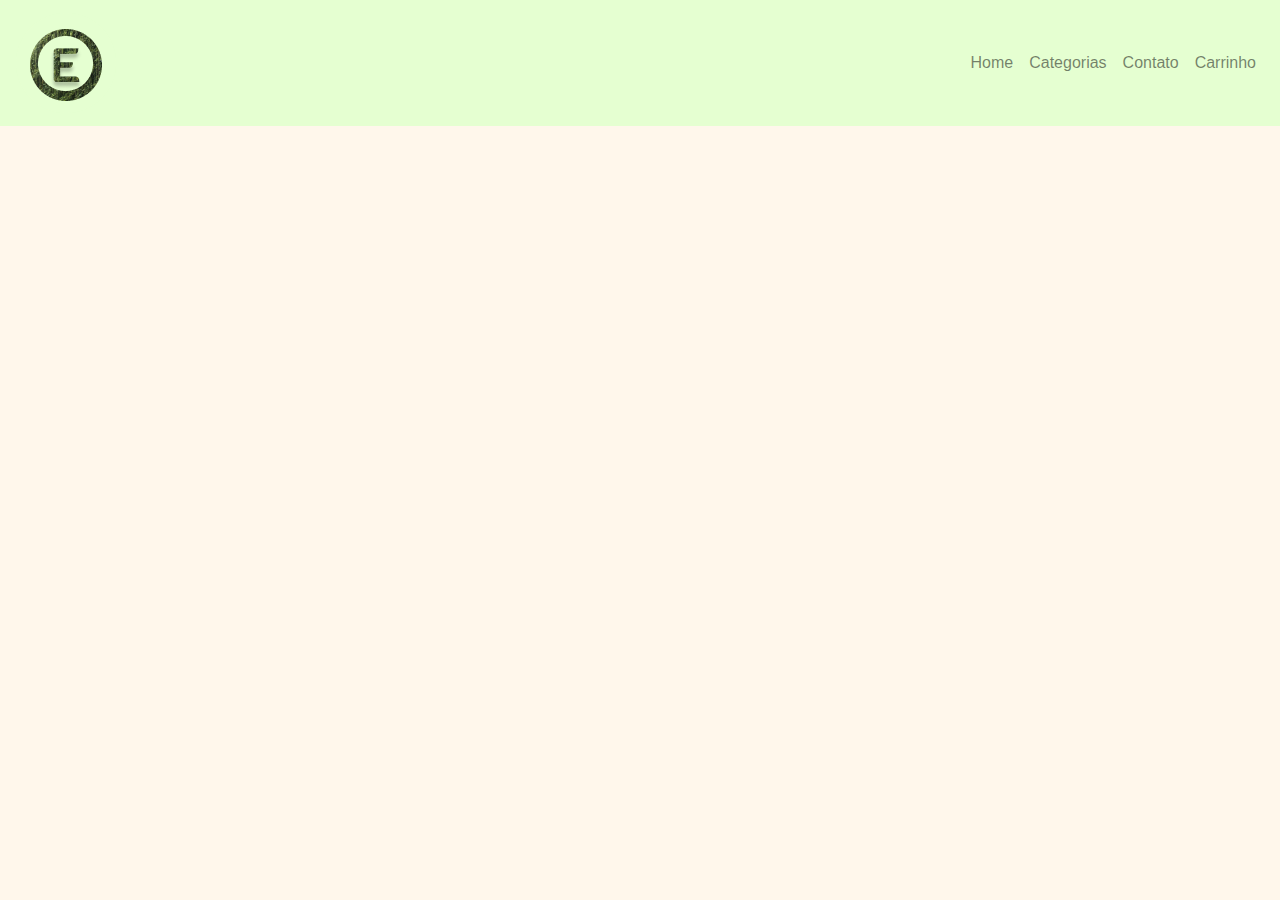
==== index.html @ f57ad3b7 "navbar added" ====
<!DOCTYPE html>
<html lang="pt">
<head>
    <meta charset="UTF-8">
    <meta name="viewport" content="width=device-width, initial-scale=1.0">
    <title>Página Inicial</title>
    <link href="https://stackpath.bootstrapcdn.com/bootstrap/4.5.2/css/bootstrap.min.css" rel="stylesheet">
    <link rel="stylesheet" href="css/style.css">
</head>
<body>
    <!-- Header -->
    <header class="navbar navbar-expand-lg navbar-light" >
        <a class="navbar-brand" href="#">
            <img src="assets/Mask group.png" alt="Logo">
        </a>
        <button class="navbar-toggler" type="button" data-toggle="collapse" data-target="#navbarNav" aria-controls="navbarNav" aria-expanded="false" aria-label="Toggle navigation">
            <span class="navbar-toggler-icon"></span>
        </button>
        <div class="collapse navbar-collapse" id="navbarNav">
            <ul class="navbar-nav ml-auto">
                <li class="nav-item"><a class="nav-link" href="#">Home</a></li>
                <li class="nav-item"><a class="nav-link" href="#">Categorias</a></li>
                <li class="nav-item"><a class="nav-link" href="#">Contato</a></li>
                <li class="nav-item"><a class="nav-link" href="#"><i class="fas fa-shopping-cart"></i> Carrinho</a></li>
            </ul>
        </div>
    </header>

    <script src="https://code.jquery.com/jquery-3.5.1.slim.min.js"></script>
    <script src="https://cdn.jsdelivr.net/npm/@popperjs/core@2.9.2/dist/umd/popper.min.js"></script>
    <script src="https://stackpath.bootstrapcdn.com/bootstrap/4.5.2/js/bootstrap.min.js"></script>
</body>
</html>
---- css/style.css ----
*{
    margin: 0;
    padding: 0;
    box-sizing: border-box;
}

body{
    background-color: rgb(255, 247, 235);
    display: grid;
    grid-template-areas: 
    "header header header"
    ". . ."
    ". . .";
    grid-template-columns: 1fr auto 1fr;
    grid-template-rows: repeat(6,1fr);
}
header{
    grid-area: header;
    background-color:#E5FFD1
}

footer{
    background-color: black;
}
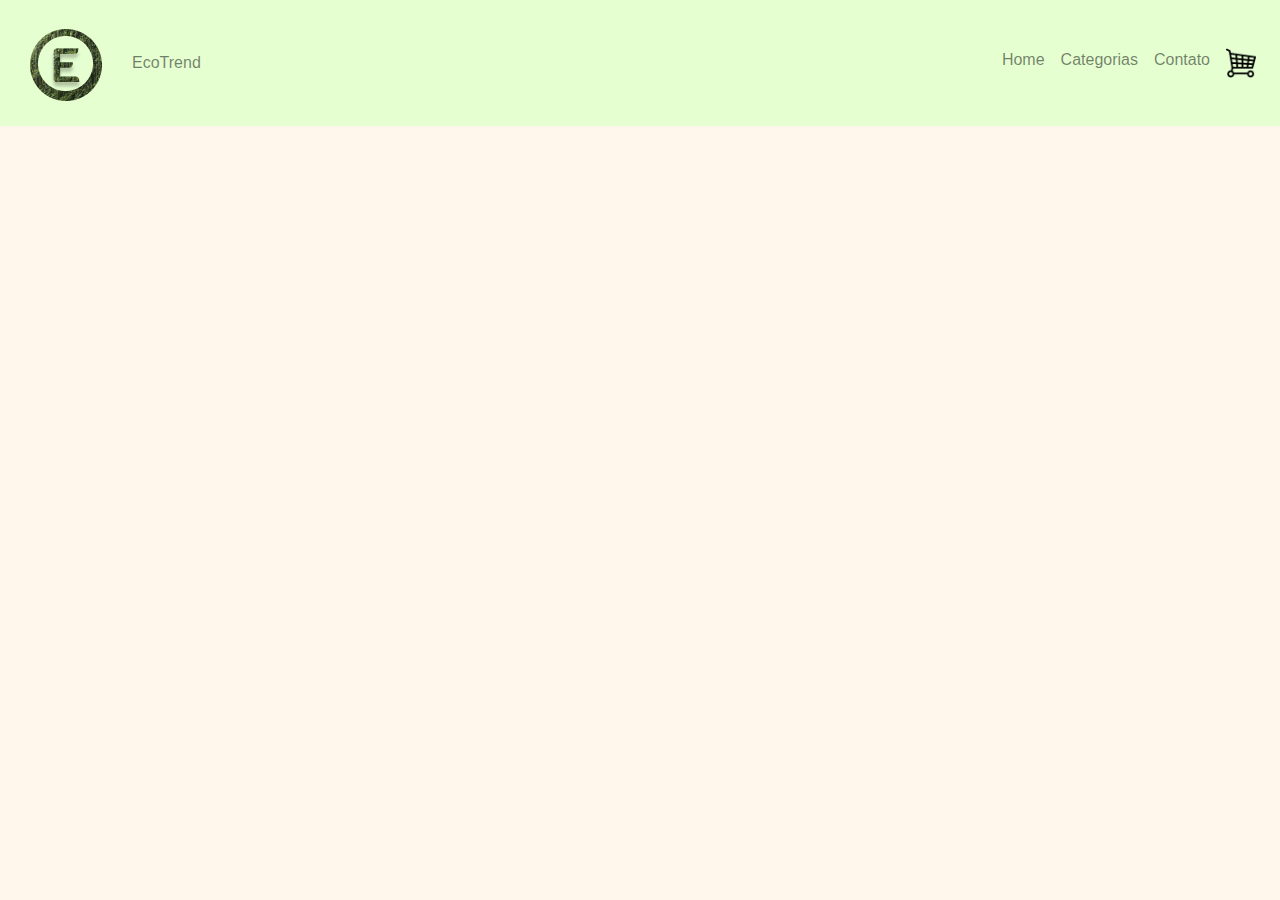
==== commit f6ef00b7: "added icon into navbar" ====
--- a/index.html
+++ b/index.html
@@ -13,6 +13,7 @@
         <a class="navbar-brand" href="#">
             <img src="assets/Mask group.png" alt="Logo">
         </a>
+        <span class="navbar-text logoName">EcoTrend</span>
         <button class="navbar-toggler" type="button" data-toggle="collapse" data-target="#navbarNav" aria-controls="navbarNav" aria-expanded="false" aria-label="Toggle navigation">
             <span class="navbar-toggler-icon"></span>
         </button>
@@ -21,7 +22,7 @@
                 <li class="nav-item"><a class="nav-link" href="#">Home</a></li>
                 <li class="nav-item"><a class="nav-link" href="#">Categorias</a></li>
                 <li class="nav-item"><a class="nav-link" href="#">Contato</a></li>
-                <li class="nav-item"><a class="nav-link" href="#"><i class="fas fa-shopping-cart"></i> Carrinho</a></li>
+                <li class="nav-item"><a class="nav-link" href="#"><i class="fas fa-shopping-cart"></i> <img src="assets/shopping-cart.png" alt="cart" style="width: 30px; height: 30px;"></a></li>
             </ul>
         </div>
     </header>
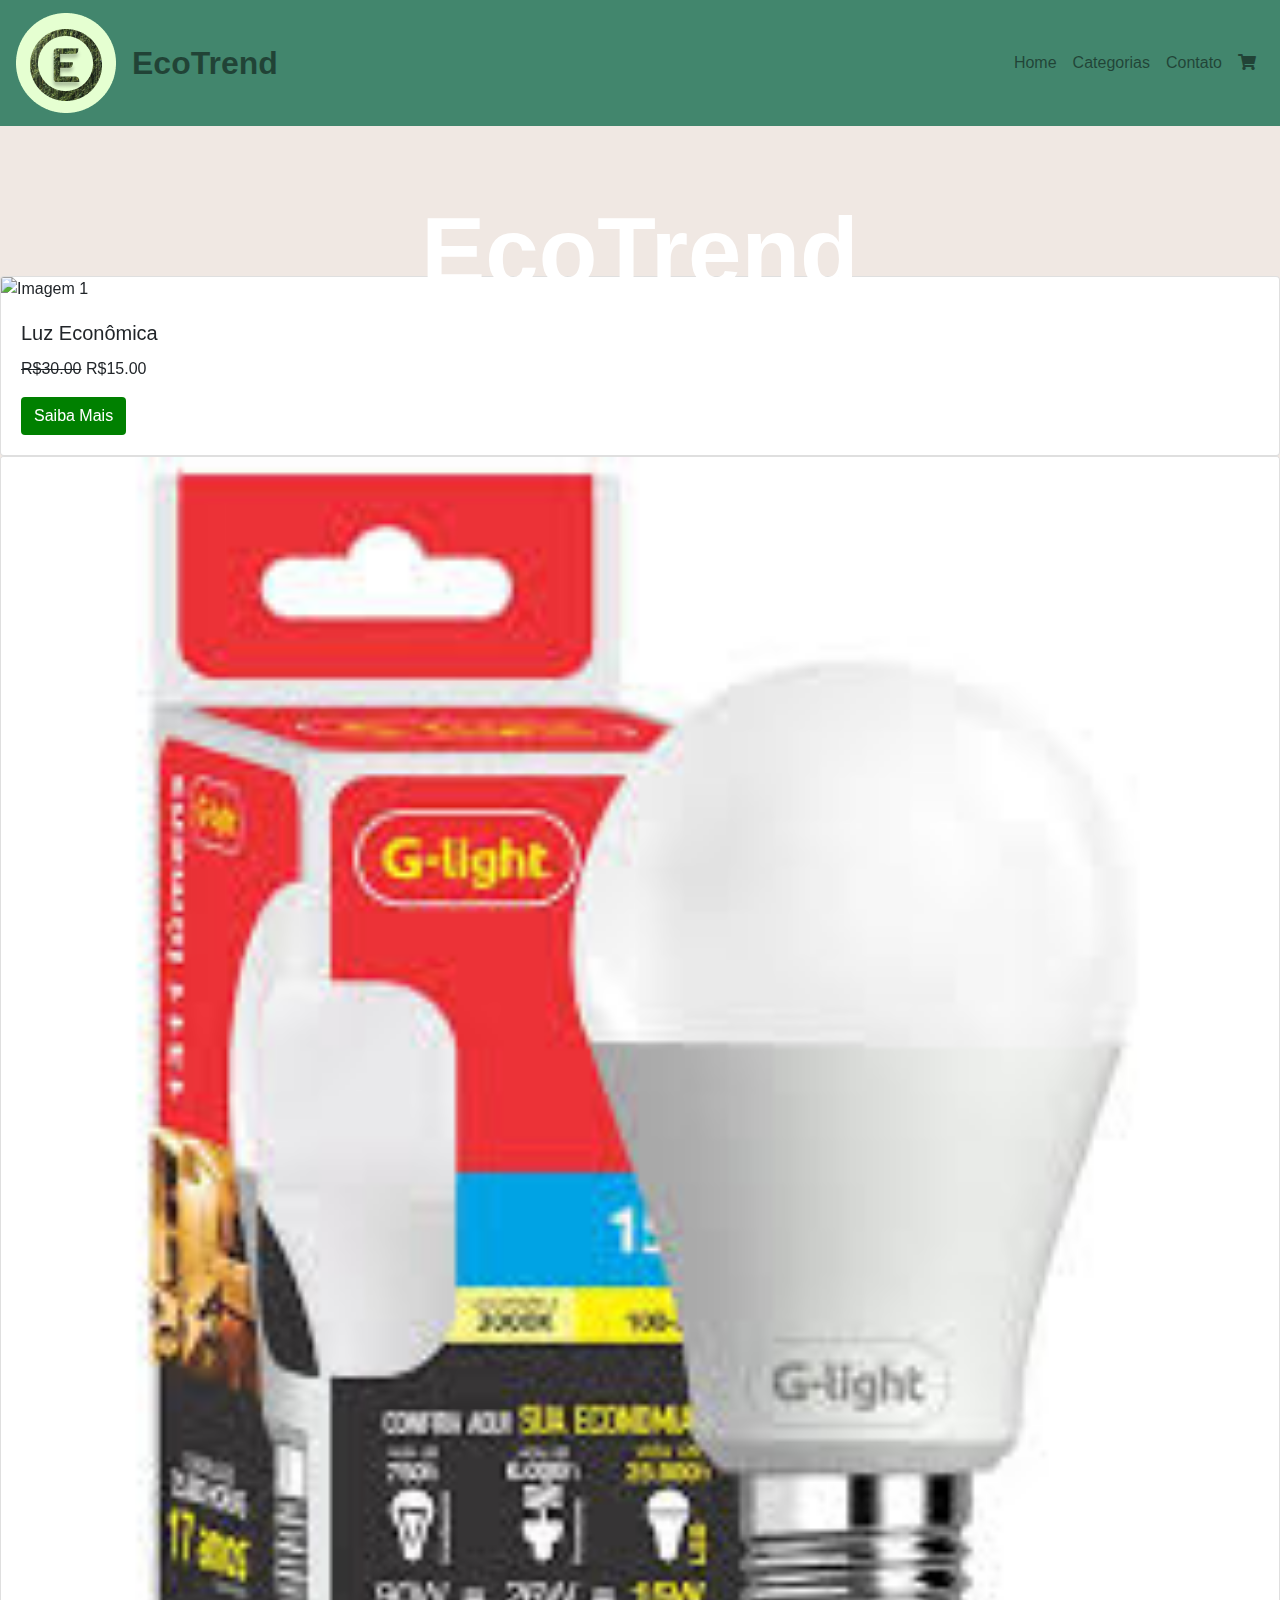
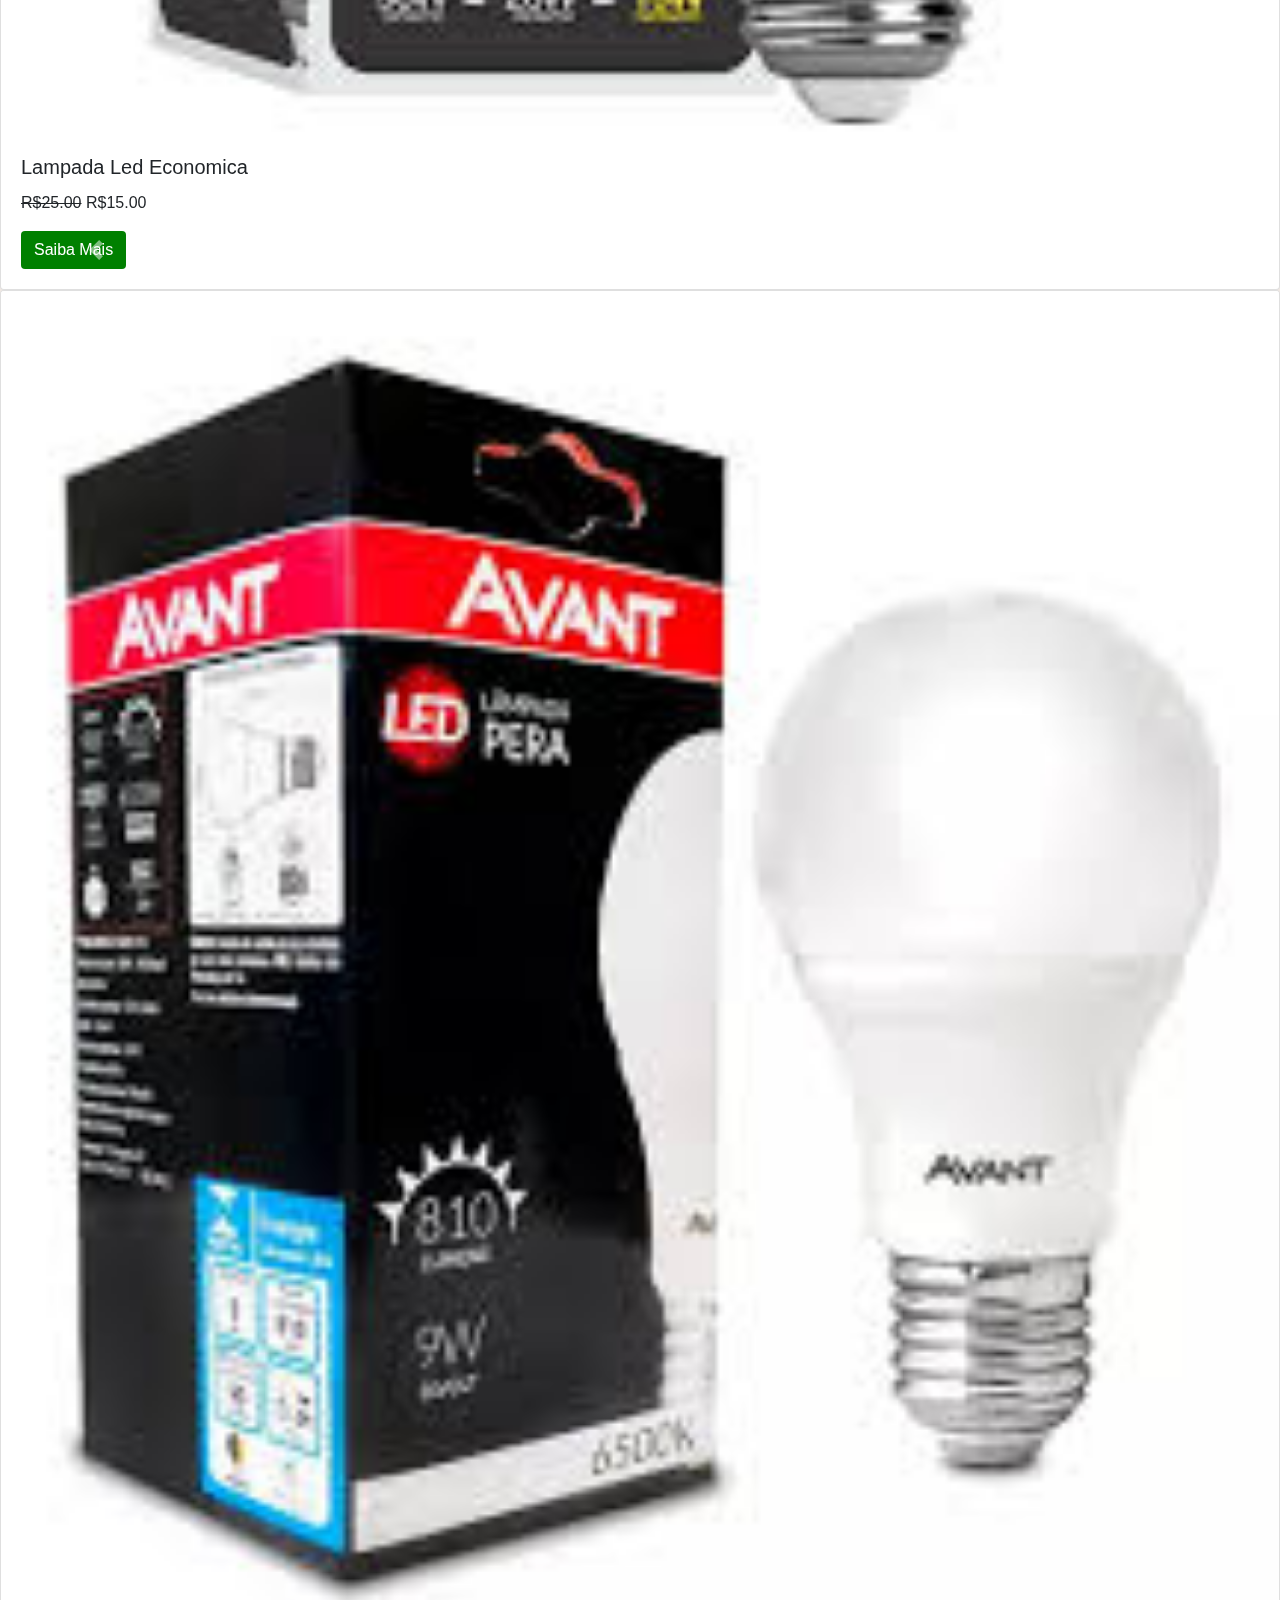
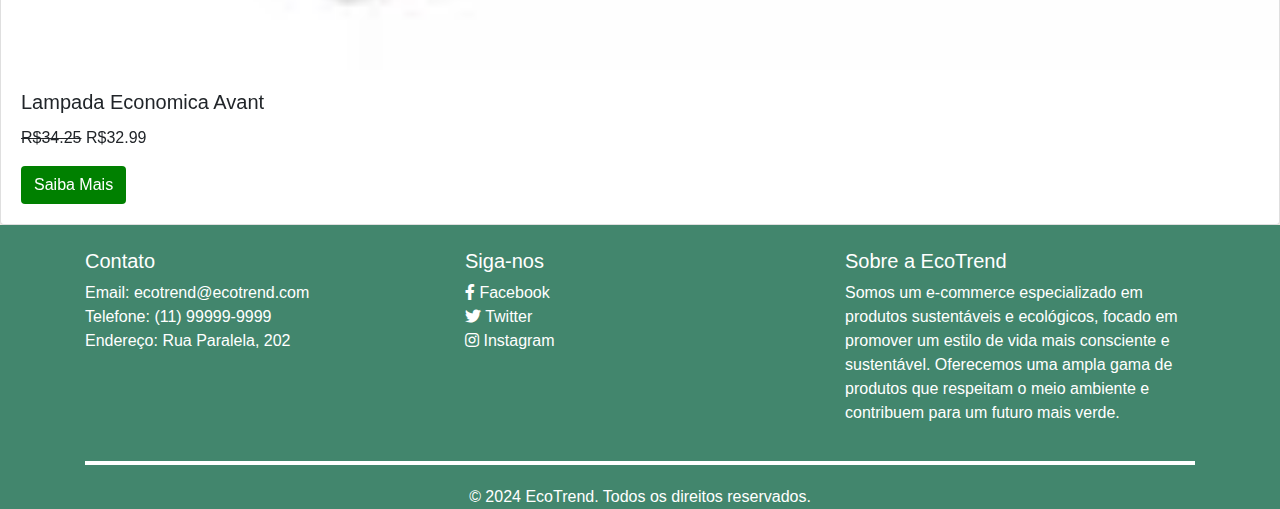
==== commit 64adf617: "Merge branch 'main' into Footer" ====
--- a/index.html
+++ b/index.html
@@ -6,6 +6,7 @@
     <title>Página Inicial</title>
     <link href="https://stackpath.bootstrapcdn.com/bootstrap/4.5.2/css/bootstrap.min.css" rel="stylesheet">
     <link rel="stylesheet" href="css/style.css">
+    <link rel="stylesheet" href="https://cdnjs.cloudflare.com/ajax/libs/font-awesome/5.15.4/css/all.min.css">
 </head>
 <body>
     <!-- Header -->
@@ -21,14 +22,177 @@
             <ul class="navbar-nav ml-auto">
                 <li class="nav-item"><a class="nav-link" href="#">Home</a></li>
                 <li class="nav-item"><a class="nav-link" href="#">Categorias</a></li>
-                <li class="nav-item"><a class="nav-link" href="#">Contato</a></li>
-                <li class="nav-item"><a class="nav-link" href="#"><i class="fas fa-shopping-cart"></i> <img src="assets/shopping-cart.png" alt="cart" style="width: 30px; height: 30px;"></a></li>
+                <li class="nav-item"><a class="nav-link" href="paginas/contato.html">Contato</a></li>
+                <li class="nav-item"><a class="nav-link" href="#"><i class="fas fa-shopping-cart"></i> </a></li>
+                <!-- <img src="assets/shopping-cart.png" alt="cart" style="width: 30px; height: 30px;"> imagem do carrinhho -->
             </ul>
         </div>
     </header>
 
+    <main>
+        <div id="carouselExampleFade" class="carousel slide carousel-fade" data-ride="carousel">
+            <div class="carousel-inner">
+                <!-- Primeiro vídeo -->
+                <div class="carousel-item active">
+                    <video class="d-block w-100" autoplay muted loop>
+                        <source src="assets/videoplayback (1).mp4" type="video/mp4">
+                        Seu navegador não suporta vídeos HTML5.
+                    </video>
+                </div>
+                <!-- Segundo vídeo -->
+                <div class="carousel-item">
+                    <video class="d-block w-100" autoplay muted loop>
+                        <source src="assets/videoplayback.mp4" type="video/mp4">
+                        Seu navegador não suporta vídeos HTML5.
+                    </video>
+                </div>
+                <!-- Terceiro vídeo -->
+                <div class="carousel-item">
+                    <video class="d-block w-100" autoplay muted loop>
+                        <source src="assets/Summiting the Matterhorn with an FPV Drone.mp4" type="video/mp4">
+                        Seu navegador não suporta vídeos HTML5.
+                    </video>
+                </div>
+            </div>
+            <!-- Texto sobreposto ao carrossel -->
+            <div class="carousel-caption">
+                <h1>EcoTrend</h1>
+                <p>Seu Destino para Produtos Sustentáveis e Conscientes</p>
+            </div>
+        </div>
+        <div id="cardCarousel" class="carousel slide" data-ride="carousel">
+            <div class="carousel-inner">
+                <!-- Primeiro slide com 3 cards -->
+                <div class="carousel-item active">
+                    <div class="card">
+                        <img src="assets/14c7060b11d3761ebc97f9b6e7bbc0ec.jpg" class="card-img-top" alt="Imagem 1">
+                        <div class="card-body">
+                            <h5 class="card-title">Luz Econômica</h5>
+                            <p class="card-text"><s>R$30.00</s> R$15.00</p>
+                            <a href="#" class="btn btn-custom">Saiba Mais</a>
+                        </div>
+                    </div>
+                    <div class="card">
+                        <img src="/assets/lampadaledeconomica.jpg" class="card-img-top" alt="Imagem 2">
+                        <div class="card-body">
+                            <h5 class="card-title">Lampada Led Economica</h5>
+                            <p class="card-text"><s>R$25.00</s> R$15.00</p>
+                            <a href="#" class="btn btn-custom">Saiba Mais</a>
+                        </div>
+                    </div>
+                    <div class="card">
+                        <img src="assets/lampadaEconomicaAvant.jpg" class="card-img-top" alt="Imagem 3">
+                        <div class="card-body">
+                            <h5 class="card-title">Lampada Economica Avant</h5>
+                            <p class="card-text"><s>R$34.25</s> R$32.99</p>
+                            <a href="#" class="btn btn-custom">Saiba Mais</a>
+                        </div>
+                    </div>
+                </div>
+                <!-- Segundo slide com 3 cards -->
+                <div class="carousel-item">
+                    <div class="card">
+                        <img src="/assets/b45279c34b87a16d370e3dadbb9db8af.jpg" class="card-img-top" alt="Imagem 4">
+                        <div class="card-body">
+                            <h5 class="card-title">Creme hidratante</h5>
+                            <p class="card-text"><s>R$70.00</s> R$65.90</p>
+                            <a href="#" class="btn btn-custom">Saiba Mais</a>
+                        </div>
+                    </div>
+                    <div class="card">
+                        <img src="/assets/oleo.jpg" class="card-img-top" alt="Imagem 5">
+                        <div class="card-body">
+                            <h5 class="card-title">Óleo vegetal</h5>
+                            <p class="card-text"><s>R$42.52</s> R$24.98</p>
+                            <a href="#" class="btn btn-custom">Saiba Mais</a>
+                        </div>
+                    </div>
+                    <div class="card">
+                        <img src="/assets/snack-natural-50-p0bwbn6vki.webp" class="card-img-top" alt="Imagem 6">
+                        <div class="card-body">
+                            <h5 class="card-title">Snack Sabor Natural</h5>
+                            <p class="card-text"><s>R$18.98</s> R$12.32</p>
+                            <a href="#" class="btn btn-custom">Saiba Mais</a>
+                        </div>
+                    </div>
+                </div>
+                <!-- Terceiro slide com 3 cards -->
+                <div class="carousel-item">
+                    <div class="card">
+                        <img src="assets/1c8df42cdf71709d096513069b547de8.jpg" class="card-img-top" alt="Imagem 7">
+                        <div class="card-body">
+                            <h5 class="card-title">Vestido de Primavera</h5>
+                            <p class="card-text"><s>R$169.90</s> R$129.90</p>
+                            <a href="#" class="btn btn-custom">Saiba Mais</a>
+                        </div>
+                    </div>
+                    <div class="card">
+                        <img src="assets/conjunto natural2.jpg" class="card-img-top" alt="Imagem 8">
+                        <div class="card-body">
+                            <h5 class="card-title">Conjunto de Verão</h5>
+                            <p class="card-text"><s>R$249.90</s> R$199.90</p>
+                            <a href="#" class="btn btn-custom">Saiba Mais</a>
+                        </div>
+                    </div>
+                    <div class="card">
+                        <img src="assets/Casaco-frio-feminino-de-inverno-jaqueta-de-raposa-para-mulheres-roupas-naturais-reais-de-pele-de.webp" class="card-img-top" alt="Imagem 9">
+                        <div class="card-body">
+                            <h5 class="card-title">Casaco de Inverno</h5>
+                            <p class="card-text"><s>R$900.00</s> R$799.90</p>
+                            <a href="#" class="btn btn-custom">Saiba Mais</a>
+                        </div>
+                    </div>
+                </div>
+            </div>
+            <!-- Controles do carrossel -->
+            <a class="carousel-control-prev" href="#cardCarousel" role="button" data-slide="prev">
+                <span class="carousel-control-prev-icon" aria-hidden="true"></span>
+                <span class="sr-only">Previous</span>
+            </a>
+            <a class="carousel-control-next" href="#cardCarousel" role="button" data-slide="next">
+                <span class="carousel-control-next-icon" aria-hidden="true"></span>
+                <span class="sr-only">Next</span>
+            </a>
+        </div>
+    </main>
+
+    <footer class="text-white pt-4">
+        <div class="container">
+            <div class="row">
+                <div class="col-md-4 col-sm-12">
+                    <h5>Contato</h5>
+                    <ul class="list-unstyled">
+                        <li class="text-white">Email: ecotrend@ecotrend.com</li>
+                        <li class="text-white">Telefone: (11) 99999-9999</li>
+                        <li class="text-white">Endereço: Rua Paralela, 202</li>
+                    </ul>
+                </div>
+                <div class="col-md-4 col-sm-12">
+                    <h5>Siga-nos</h5>
+                    <a href="#" class="text-white mr-2"><i class="fab fa-facebook-f"></i> Facebook</a><br>
+                    <a href="#" class="text-white mr-2"><i class="fab fa-twitter"></i> Twitter</a><br>
+                    <a href="#" class="text-white mr-2"><i class="fab fa-instagram"></i> Instagram</a><br>
+                </div>
+                <div class="col-md-4 col-sm-12">
+                    <h5>Sobre a EcoTrend</h5>
+                    <p>
+                        Somos um e-commerce especializado em produtos sustentáveis e ecológicos, focado em promover um estilo de vida mais consciente e sustentável. Oferecemos uma ampla gama de produtos que respeitam o meio ambiente e contribuem para um futuro mais verde.
+                    </p>
+                </div>
+            </div>
+            <hr class="bg-white">
+            <div class="row">
+                <div class="col-md-12 text-center">
+                    <p class="mb-0">&copy; 2024 EcoTrend. Todos os direitos reservados.</p>
+                </div>
+            </div>
+        </div>
+    </footer>
+
+
     <script src="https://code.jquery.com/jquery-3.5.1.slim.min.js"></script>
     <script src="https://cdn.jsdelivr.net/npm/@popperjs/core@2.9.2/dist/umd/popper.min.js"></script>
     <script src="https://stackpath.bootstrapcdn.com/bootstrap/4.5.2/js/bootstrap.min.js"></script>
+    <script src="https://kit.fontawesome.com/a076d05399.js"></script>
 </body>
 </html>
--- a/css/style.css
+++ b/css/style.css
@@ -5,20 +5,202 @@
 }
 
 body{
-    background-color: rgb(255, 247, 235);
+    background-color: #F0E8E3;
+    /* rgb(255, 239, 216); cor usada antes */
+    /* display: grid;
+    grid-template-areas: 
+    "header header header"
+
+    ". . .";
+    grid-template-columns: 1fr auto 1fr;
+    grid-template-rows: repeat(6,1fr); */
+    display: flex;
+    flex-direction: column;
+    min-height: 100vh; 
+}
+header{
+    grid-area: header;
+    background-color: #42866D
+}
+
+footer{
+    grid-area: footer;
+    background-color: #42866D;
+    color: white;
+    margin-top: auto;
+}
+.logoName{
+    font-size: 32px;
+    font-weight: bold;
+}
+
+footer hr {
+    border: 0; 
+    height: 4px; 
+    background-color: white; 
+    margin-top: 20px; 
+    margin-bottom: 20px; 
+}
+
+img {
+    max-width: 100%; 
+    height: auto;
+}
+/* .carousel-item {
+    display: flex;
+    justify-content: center;
+} */
+ /* .card {
+    background-color: blanchedalmond;
+    margin: 10px;
+    width: 270px; 
+}
+.card-img-top {
+    width: 100%;
+    height: 300px;
+    object-fit: cover;
+} */
+.btn-custom {
+    background-color: green;
+    color: white;
+}
+
+
+.carousel-caption {
+    position: absolute;
+    top: 50%;
+    transform: translateY(-50%);
+    text-align: center;
+}
+.carousel-caption h1 {
+    font-size: 6rem;
+    font-weight: bold;
+}
+.carousel-caption p {
+    font-size: 1.5rem;
+}
+
+main{
+    grid-area: main;
+}
+
+.info{
+    grid-area: info;
+}
+
+form {
+    background-color: #f9f9f9;
+    padding: 20px;
+    border-radius: 8px;
+    box-shadow: 0px 4px 8px rgba(0, 0, 0, 0.1);
+}
+
+
+button[type="submit"] {
+    background-color: #42866D;
+    color: white;
+    font-size: 18px;
+}
+
+form button[type="submit"]:hover {
+    background-color: #356d53;
+}
+
+.jumbotron {
+    position: relative;
+    overflow: hidden;
+    background-color: rgba(0, 0, 0, 0.5); /* Semi-transparente */
+    color: white;
+    text-align: center;
+  }
+
+  .jumbotron .container {
+    position: relative;
+    z-index: 2;
+  }
+
+  .jumbotron video {
+    position: absolute;
+    top: 0;
+    left: 0;
+    width: 100%;
+    height: 100%;
+    object-fit: cover;
+    z-index: 1;
+  }
+
+@media screen and (max-width: 360px) {
+    .logoName{
+    font-size: 17px;
+    font-weight: bold;
+
+    }
+
+    .navbar-nav .nav-link {
+    font-size: 14px;
+    }
+
+    footer .row > div {
+    margin-bottom: 20px;
+    text-align: center;
+    }
+
+    footer .row > div.col-md-4 {
+    width: 100%;
+    }
+
+    i.fab {
+    font-size: 24px;
+    }
+
+    footer h5 {
+    font-size: 18px;
+    }
+
+header{
+    /* background-color: #E5FFD1; */
+    z-index: 1000;
+}
+.card_image_top{
+    height: 400px;
+}
+.info{
+    display: none;
+}
+.card {
+    background-color: blanchedalmond;
+    margin: 10px;
+    width: 270px; 
+}
+.card-img-top {
+    width: 100%;
+    height: 300px;
+    object-fit: cover;
+}
+body{
+
+    background-color: #E5FFD1;
     display: grid;
     grid-template-areas: 
     "header header header"
-    ". . ."
-    ". . .";
+    "main main main"
+    "footer footer footer";
     grid-template-columns: 1fr auto 1fr;
-    grid-template-rows: repeat(6,1fr);
-}
-header{
-    grid-area: header;
-    background-color:#E5FFD1
-}
-
-footer{
-    background-color: black;
-}+    /* grid-template-rows: repeat(6,1fr);
+     */
+    grid-template-rows: repeat(3,0.25fr);
+    }
+    .carousel-caption {
+        position: absolute;
+        top: 50%;
+        transform: translateY(-150%);
+        text-align: center;
+    }
+    .carousel-caption h1 {
+        font-size: 3rem;
+        font-weight: bold;
+    }
+    .carousel-caption p {
+        font-size: 0.75rem;
+    }
+}
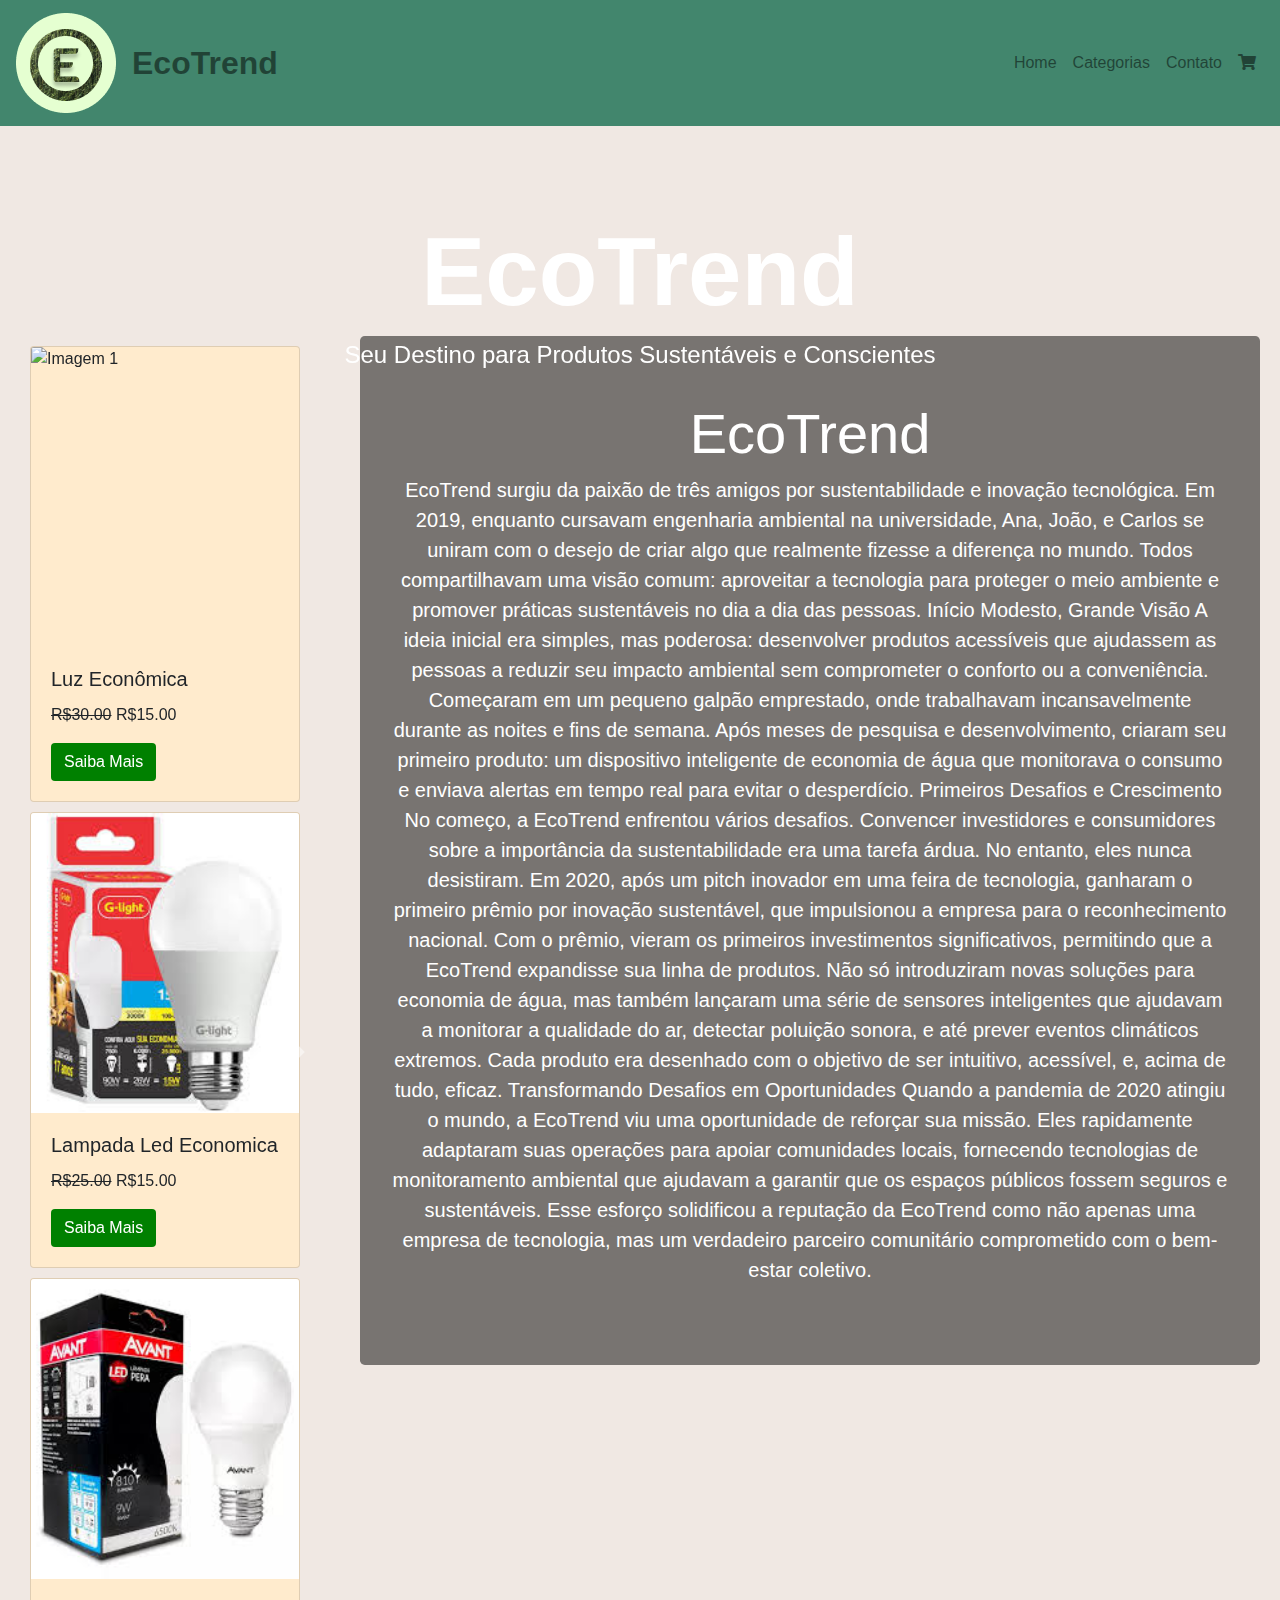
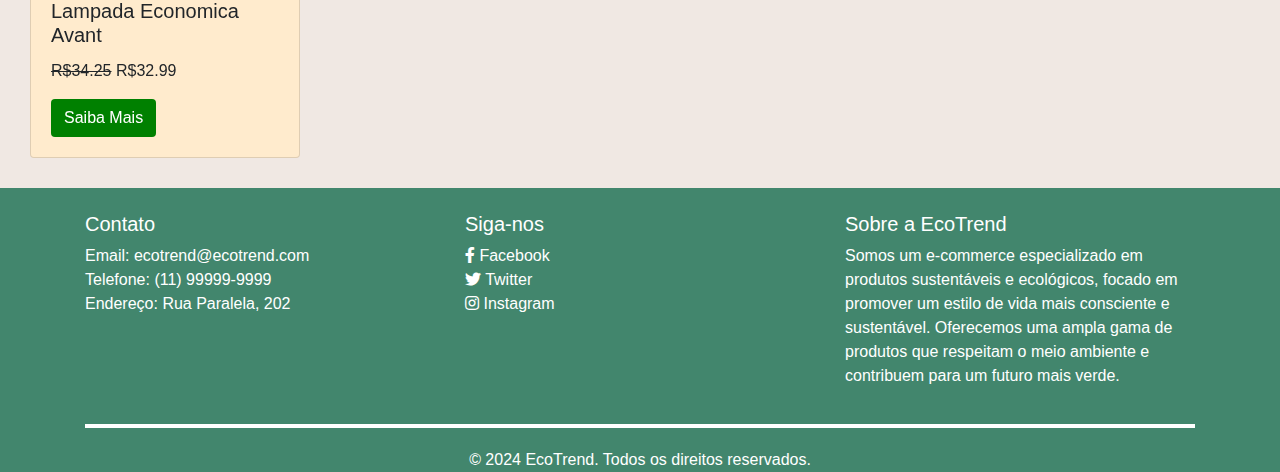
==== commit 18247280: "general update" ====
--- a/index.html
+++ b/index.html
@@ -7,6 +7,7 @@
     <link href="https://stackpath.bootstrapcdn.com/bootstrap/4.5.2/css/bootstrap.min.css" rel="stylesheet">
     <link rel="stylesheet" href="css/style.css">
     <link rel="stylesheet" href="https://cdnjs.cloudflare.com/ajax/libs/font-awesome/5.15.4/css/all.min.css">
+    <meta http-equiv="Permissions-Policy" content="interest-cohort=()">
 </head>
 <body>
     <!-- Header -->
@@ -21,7 +22,7 @@
         <div class="collapse navbar-collapse" id="navbarNav">
             <ul class="navbar-nav ml-auto">
                 <li class="nav-item"><a class="nav-link" href="#">Home</a></li>
-                <li class="nav-item"><a class="nav-link" href="#">Categorias</a></li>
+                <li class="nav-item"><a class="nav-link" href="paginas/categorias.html">Categorias</a></li>
                 <li class="nav-item"><a class="nav-link" href="paginas/contato.html">Contato</a></li>
                 <li class="nav-item"><a class="nav-link" href="#"><i class="fas fa-shopping-cart"></i> </a></li>
                 <!-- <img src="assets/shopping-cart.png" alt="cart" style="width: 30px; height: 30px;"> imagem do carrinhho -->
@@ -153,6 +154,27 @@
                 <span class="carousel-control-next-icon" aria-hidden="true"></span>
                 <span class="sr-only">Next</span>
             </a>
+        </div>
+        <div id="info">
+            <div class="jumbotron text-center">
+                <h1 class="display-4">EcoTrend</h1>
+                <p class="lead">EcoTrend surgiu da paixão de três amigos por sustentabilidade e inovação tecnológica. Em 2019, enquanto cursavam engenharia ambiental na universidade, Ana, João, e Carlos se uniram com o desejo de criar algo que realmente fizesse a diferença no mundo. Todos compartilhavam uma visão comum: aproveitar a tecnologia para proteger o meio ambiente e promover práticas sustentáveis no dia a dia das pessoas.
+
+                    Início Modesto, Grande Visão
+                    
+                    A ideia inicial era simples, mas poderosa: desenvolver produtos acessíveis que ajudassem as pessoas a reduzir seu impacto ambiental sem comprometer o conforto ou a conveniência. Começaram em um pequeno galpão emprestado, onde trabalhavam incansavelmente durante as noites e fins de semana. Após meses de pesquisa e desenvolvimento, criaram seu primeiro produto: um dispositivo inteligente de economia de água que monitorava o consumo e enviava alertas em tempo real para evitar o desperdício.
+                    
+                    Primeiros Desafios e Crescimento
+                    
+                    No começo, a EcoTrend enfrentou vários desafios. Convencer investidores e consumidores sobre a importância da sustentabilidade era uma tarefa árdua. No entanto, eles nunca desistiram. Em 2020, após um pitch inovador em uma feira de tecnologia, ganharam o primeiro prêmio por inovação sustentável, que impulsionou a empresa para o reconhecimento nacional.
+                    
+                    Com o prêmio, vieram os primeiros investimentos significativos, permitindo que a EcoTrend expandisse sua linha de produtos. Não só introduziram novas soluções para economia de água, mas também lançaram uma série de sensores inteligentes que ajudavam a monitorar a qualidade do ar, detectar poluição sonora, e até prever eventos climáticos extremos. Cada produto era desenhado com o objetivo de ser intuitivo, acessível, e, acima de tudo, eficaz.
+                    
+                    Transformando Desafios em Oportunidades
+                    
+                    Quando a pandemia de 2020 atingiu o mundo, a EcoTrend viu uma oportunidade de reforçar sua missão. Eles rapidamente adaptaram suas operações para apoiar comunidades locais, fornecendo tecnologias de monitoramento ambiental que ajudavam a garantir que os espaços públicos fossem seguros e sustentáveis. Esse esforço solidificou a reputação da EcoTrend como não apenas uma empresa de tecnologia, mas um verdadeiro parceiro comunitário comprometido com o bem-estar coletivo.
+                    
+            </div>
         </div>
     </main>
 
--- a/css/style.css
+++ b/css/style.css
@@ -46,11 +46,11 @@
     max-width: 100%; 
     height: auto;
 }
-/* .carousel-item {
-    display: flex;
+.carousel-item {
+    /* display: flex; */
     justify-content: center;
-} */
- /* .card {
+}
+ .card {
     background-color: blanchedalmond;
     margin: 10px;
     width: 270px; 
@@ -59,7 +59,11 @@
     width: 100%;
     height: 300px;
     object-fit: cover;
-} */
+} 
+#cardCarousel, .carousel_inner{
+    width: 300px;
+}
+
 .btn-custom {
     background-color: green;
     color: white;
@@ -80,8 +84,29 @@
     font-size: 1.5rem;
 }
 
+
 main{
     grid-area: main;
+    display: grid;
+    grid-template-areas: 
+    "video video"
+    "carousel info";
+    grid-template-columns: 1fr auto 1fr;
+    grid-template-rows: repeat(1,1fr); 
+}
+
+#carouselExampleFade{
+    grid-area: video;
+    margin: 20px;
+}
+#cardCarousel{
+    grid-area: carousel;
+    margin: 20px;
+}
+
+#info{
+    grid-area: info;
+    margin: 20px;
 }
 
 .info{
@@ -129,7 +154,7 @@
     z-index: 1;
   }
 
-@media screen and (max-width: 360px) {
+@media screen and (max-width: 496px) {
     .logoName{
     font-size: 17px;
     font-weight: bold;
@@ -177,18 +202,46 @@
     height: 300px;
     object-fit: cover;
 }
+
+main{
+    grid-area: main;
+    display: grid;
+    grid-template-areas: 
+    "video"
+    "carousel"
+    "info";
+    grid-template-columns: 0.25fr ;
+    grid-template-rows: repeat(1,0.25fr); 
+}
+
+#carouselExampleFade{
+    grid-area: video;
+    margin: 0;
+    /* width: 280px; */
+}
+#cardCarousel{
+    grid-area: carousel;
+    margin: 0;
+}
+
+#info{
+    grid-area: info;
+    margin: 0;
+}
+
+
 body{
 
-    background-color: #E5FFD1;
+    background-color: #F0E8E3;
     display: grid;
     grid-template-areas: 
     "header header header"
     "main main main"
     "footer footer footer";
-    grid-template-columns: 1fr auto 1fr;
+    grid-template-columns: 280px;
     /* grid-template-rows: repeat(6,1fr);
      */
-    grid-template-rows: repeat(3,0.25fr);
+    grid-template-rows: repeat(1,0.25fr);
     }
     .carousel-caption {
         position: absolute;
